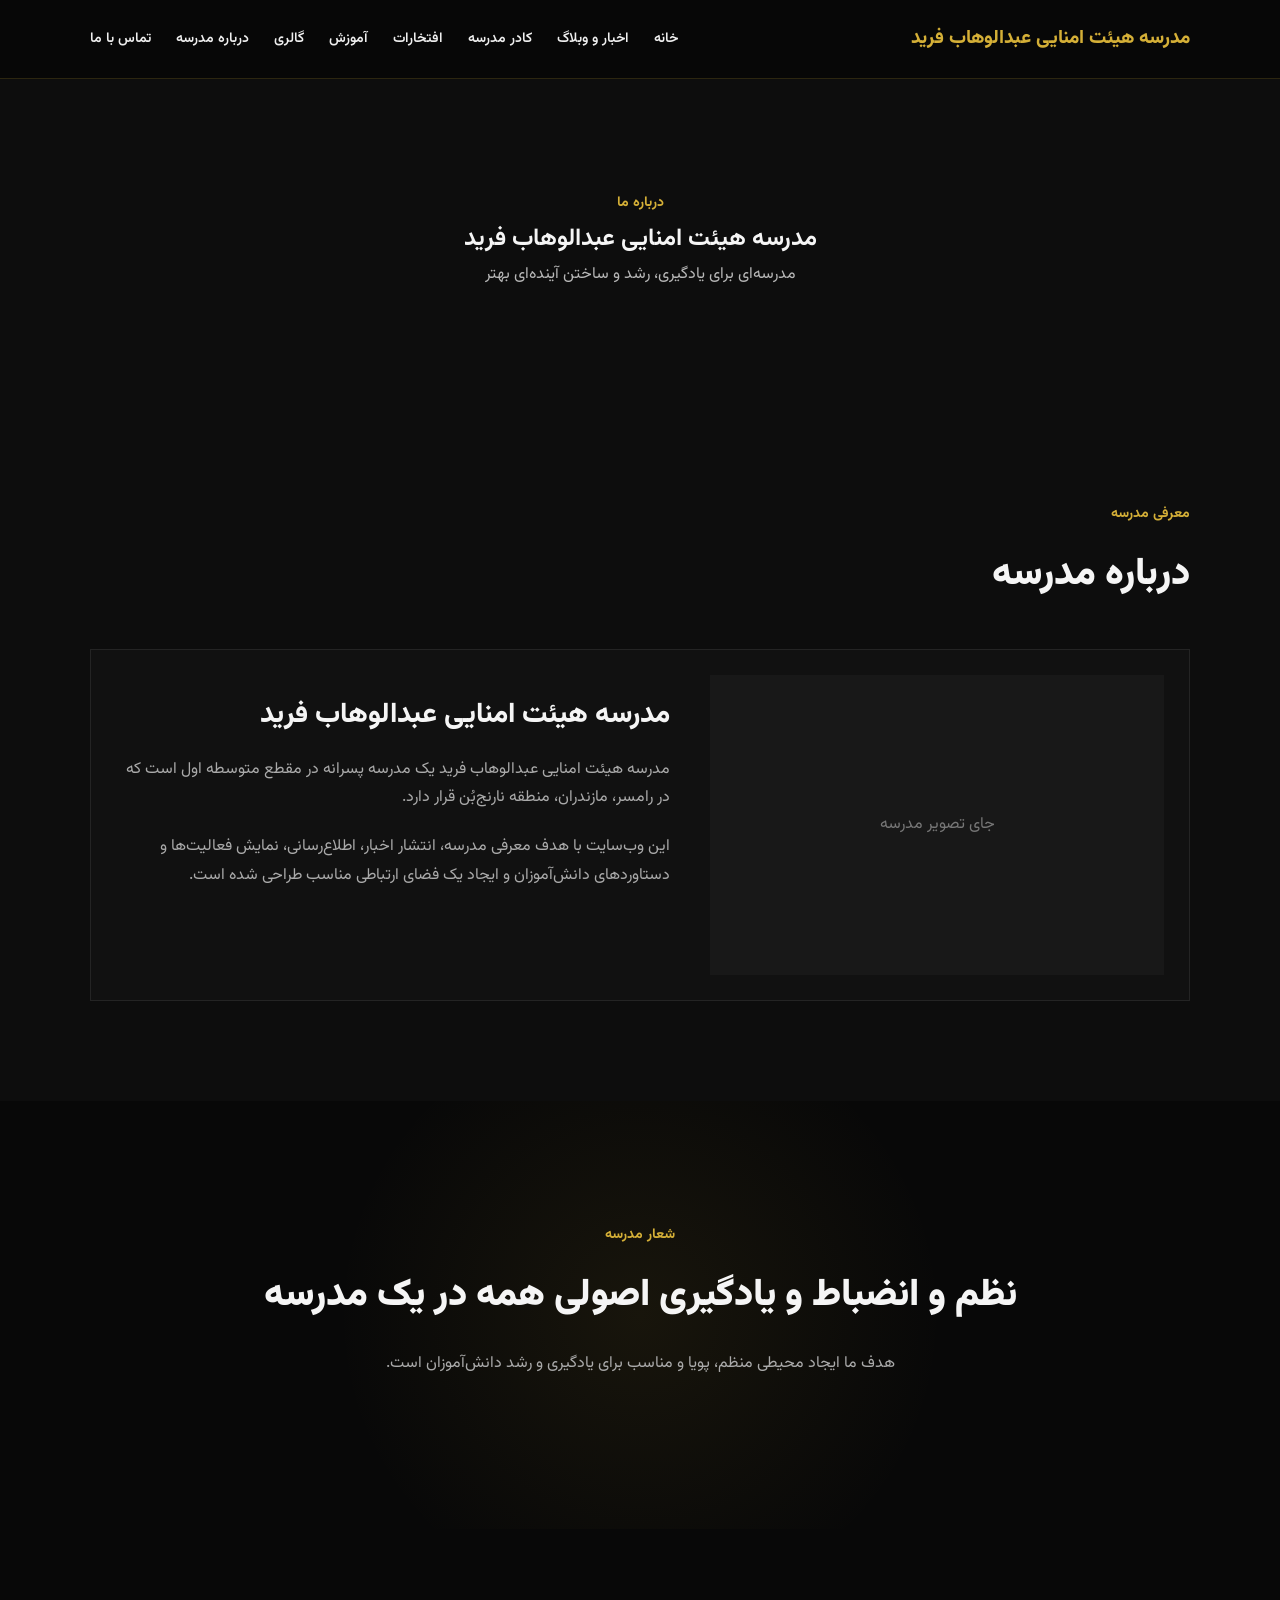
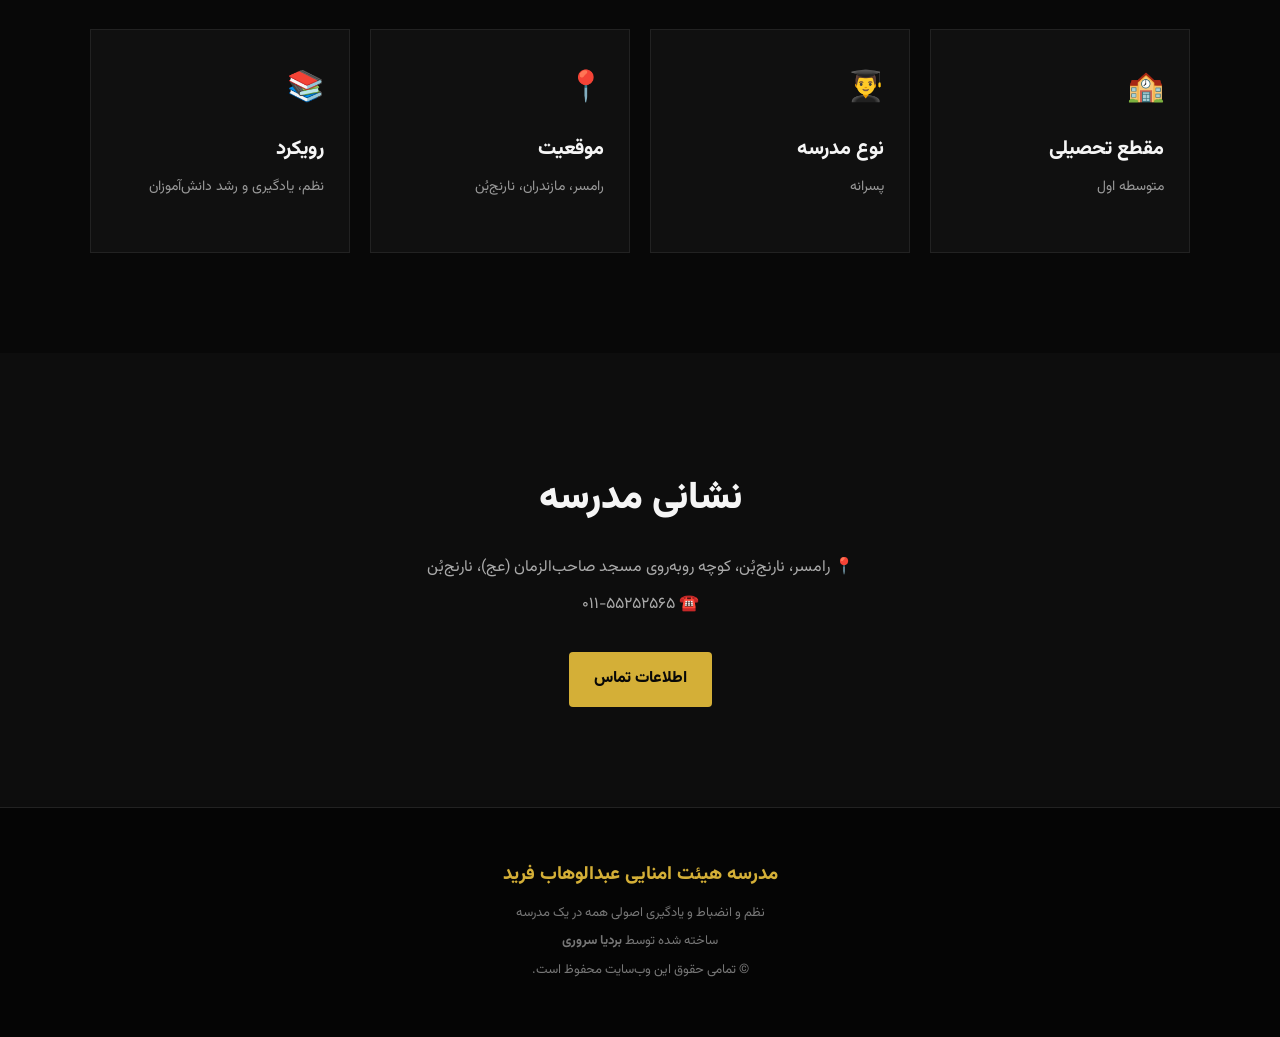
==== about.html @ cab4a755 "Add about.html for school introduction and details This HTML file provides an overview of the Abdul " ====
<!DOCTYPE html>
<html lang="fa" dir="rtl">

<head>
    <meta charset="UTF-8">
    <meta name="viewport" content="width=device-width, initial-scale=1.0">

    <title>درباره مدرسه | مدرسه عبدالوهاب فرید</title>

    <meta name="description"
        content="معرفی مدرسه هیئت امنایی عبدالوهاب فرید در رامسر">

    <link rel="stylesheet" href="style.css">
</head>

<body>

<header>

    <div class="logo">
        مدرسه هیئت امنایی عبدالوهاب فرید
    </div>

    <nav>
        <a href="index.html">خانه</a>
        <a href="news.html">اخبار و وبلاگ</a>
        <a href="staff.html">کادر مدرسه</a>
        <a href="achievements.html">افتخارات</a>
        <a href="education.html">آموزش</a>
        <a href="gallery.html">گالری</a>
        <a href="about.html">درباره مدرسه</a>
        <a href="contact.html">تماس با ما</a>
    </nav>

</header>


<main>

<!-- عنوان -->

<section class="intro">

    <span>
        درباره ما
    </span>

    <h1>
        مدرسه هیئت امنایی عبدالوهاب فرید
    </h1>

    <p>
        مدرسه‌ای برای یادگیری، رشد و ساختن آینده‌ای بهتر
    </p>

</section>


<!-- معرفی -->

<section class="latest-news">

    <div class="section-title">

        <span>
            معرفی مدرسه
        </span>

        <h2>
            درباره مدرسه
        </h2>

    </div>


    <article class="news-card">

        <div class="news-image">
            جای تصویر مدرسه
        </div>


        <div>

            <h3>
                مدرسه هیئت امنایی عبدالوهاب فرید
            </h3>

            <p>
                مدرسه هیئت امنایی عبدالوهاب فرید یک مدرسه
                پسرانه در مقطع متوسطه اول است که در رامسر،
                مازندران، منطقه نارنج‌بُن قرار دارد.
            </p>

            <p>
                این وب‌سایت با هدف معرفی مدرسه، انتشار اخبار،
                اطلاع‌رسانی، نمایش فعالیت‌ها و دستاوردهای
                دانش‌آموزان و ایجاد یک فضای ارتباطی مناسب
                طراحی شده است.
            </p>

        </div>

    </article>

</section>


<!-- شعار -->

<section class="daily-article">

    <span>
        شعار مدرسه
    </span>

    <h2>
        نظم و انضباط و یادگیری اصولی
        همه در یک مدرسه
    </h2>

    <p>
        هدف ما ایجاد محیطی منظم، پویا و مناسب برای
        یادگیری و رشد دانش‌آموزان است.
    </p>

</section>


<!-- مشخصات -->

<section class="quick-links">

    <div class="card">

        <span>🏫</span>

        <h3>
            مقطع تحصیلی
        </h3>

        <p>
            متوسطه اول
        </p>

    </div>


    <div class="card">

        <span>👨‍🎓</span>

        <h3>
            نوع مدرسه
        </h3>

        <p>
            پسرانه
        </p>

    </div>


    <div class="card">

        <span>📍</span>

        <h3>
            موقعیت
        </h3>

        <p>
            رامسر، مازندران، نارنج‌بُن
        </p>

    </div>


    <div class="card">

        <span>📚</span>

        <h3>
            رویکرد
        </h3>

        <p>
            نظم، یادگیری و رشد دانش‌آموزان
        </p>

    </div>

</section>


<!-- آدرس -->

<section class="contact-preview">

    <h2>
        نشانی مدرسه
    </h2>

    <p>
        📍 رامسر، نارنج‌بُن، کوچه روبه‌روی مسجد صاحب‌الزمان (عج)، نارنج‌بُن
    </p>

    <p>
        ☎️ ۰۱۱-۵۵۲۵۲۵۶۵
    </p>

    <a href="contact.html">
        اطلاعات تماس
    </a>

</section>

</main>


<footer>

    <h3>
        مدرسه هیئت امنایی عبدالوهاب فرید
    </h3>

    <p>
        نظم و انضباط و یادگیری اصولی همه در یک مدرسه
    </p>

    <p>
        ساخته شده توسط <strong>بردیا سروری</strong>
    </p>

    <p>
        © تمامی حقوق این وب‌سایت محفوظ است.
    </p>

</footer>

</body>
</html>
---- style.css ----
@import url('https://fonts.googleapis.com/css2?family=Vazirmatn:wght@400;500;600;700;800;900&display=swap');

* {
    margin: 0;
    padding: 0;
    box-sizing: border-box;
}

html {
    scroll-behavior: smooth;
}

body {
    font-family: 'Vazirmatn', sans-serif;
    background: #080808;
    color: #f5f5f5;
    line-height: 1.8;
}

a {
    color: inherit;
    text-decoration: none;
}

header {
    width: 100%;
    padding: 22px 7%;
    display: flex;
    align-items: center;
    justify-content: space-between;
    border-bottom: 1px solid rgba(212, 175, 55, 0.18);
    background: rgba(8, 8, 8, 0.95);
}

.logo {
    color: #d4af37;
    font-size: 19px;
    font-weight: 800;
}

nav {
    display: flex;
    gap: 25px;
    flex-wrap: wrap;
}

nav a {
    font-size: 14px;
    font-weight: 600;
    color: #eeeeee;
    transition: 0.3s;
}

nav a:hover {
    color: #d4af37;
}

.hero {
    min-height: 720px;
    padding: 80px 7%;
    display: grid;
    grid-template-columns: 1fr 1fr;
    align-items: center;
    gap: 60px;
    background:
        radial-gradient(circle at 80% 40%, rgba(212, 175, 55, 0.12), transparent 35%);
}

.hero-content span,
.intro span,
.section-title span,
.daily-article > span {
    color: #d4af37;
    font-weight: 700;
    font-size: 14px;
}

.hero h1 {
    margin: 18px 0;
    font-size: clamp(42px, 5vw, 72px);
    line-height: 1.25;
    font-weight: 900;
}

.hero p {
    color: #bdbdbd;
    font-size: 17px;
    margin-bottom: 35px;
}

.hero-content > a,
.daily-article > a,
.contact-preview > a {
    display: inline-block;
    padding: 13px 25px;
    background: #d4af37;
    color: #080808;
    font-weight: 800;
    border-radius: 4px;
    transition: 0.3s;
}

.hero-content > a:hover,
.daily-article > a:hover,
.contact-preview > a:hover {
    transform: translateY(-3px);
    box-shadow: 0 10px 30px rgba(212, 175, 55, 0.2);
}

.hero-image {
    height: 470px;
    border: 1px solid rgba(212, 175, 55, 0.35);
    background: linear-gradient(135deg, #151515, #0c0c0c);
    display: flex;
    align-items: center;
    justify-content: center;
    color: #777;
    font-weight: 600;
}

.intro {
    padding: 110px 12%;
    text-align: center;
    background: #0d0d0d;
}

.intro h2,
.section-title h2,
.daily-article h2,
.contact-preview h2 {
    font-size: 38px;
    font-weight: 900;
    margin: 12px 0 20px;
}

.intro p {
    max-width: 800px;
    margin: auto;
    color: #b8b8b8;
    font-size: 16px;
}

.quick-links {
    padding: 100px 7%;
    display: grid;
    grid-template-columns: repeat(4, 1fr);
    gap: 20px;
}

.card {
    padding: 32px 25px;
    background: #101010;
    border: 1px solid #222;
    transition: 0.3s;
}

.card:hover {
    transform: translateY(-7px);
    border-color: rgba(212, 175, 55, 0.5);
}

.card > span {
    font-size: 30px;
}

.card h3 {
    margin: 15px 0 8px;
    font-size: 20px;
    font-weight: 800;
}

.card p {
    color: #999;
    font-size: 14px;
    margin-bottom: 20px;
}

.card a {
    color: #d4af37;
    font-size: 14px;
    font-weight: 700;
}

.latest-news {
    padding: 100px 7%;
    background: #0d0d0d;
}

.section-title {
    margin-bottom: 40px;
}

.news-card {
    display: grid;
    grid-template-columns: 0.9fr 1.1fr;
    gap: 40px;
    background: #111;
    padding: 25px;
    border: 1px solid #242424;
}

.news-image {
    min-height: 300px;
    display: flex;
    align-items: center;
    justify-content: center;
    background: #181818;
    color: #777;
}

.news-card small {
    color: #d4af37;
    font-weight: 600;
}

.news-card h3 {
    font-size: 28px;
    margin: 15px 0;
    font-weight: 800;
}

.news-card p {
    color: #aaa;
    margin-bottom: 20px;
}

.news-card a {
    color: #d4af37;
    font-weight: 700;
}

.daily-article {
    padding: 120px 12%;
    text-align: center;
    background:
        radial-gradient(circle at center, rgba(212, 175, 55, 0.08), transparent 45%);
}

.daily-article p {
    max-width: 700px;
    margin: 0 auto 30px;
    color: #aaa;
}

.contact-preview {
    padding: 100px 7%;
    text-align: center;
    background: #0d0d0d;
}

.contact-preview p {
    color: #aaa;
    margin: 8px 0;
}

.contact-preview > a {
    margin-top: 25px;
}

footer {
    padding: 50px 7%;
    text-align: center;
    border-top: 1px solid #222;
    background: #050505;
}

footer h3 {
    color: #d4af37;
    font-weight: 800;
    margin-bottom: 10px;
}

footer p {
    color: #777;
    font-size: 13px;
    margin: 5px 0;
}

@media (max-width: 1000px) {
    header {
        flex-direction: column;
        gap: 20px;
    }

    nav {
        justify-content: center;
    }

    .hero {
        grid-template-columns: 1fr;
        padding-top: 60px;
    }

    .quick-links {
        grid-template-columns: repeat(2, 1fr);
    }
}

@media (max-width: 600px) {
    header {
        padding: 18px 5%;
    }

    nav {
        gap: 12px;
    }

    nav a {
        font-size: 12px;
    }

    .hero {
        padding: 60px 5%;
    }

    .hero h1 {
        font-size: 40px;
    }

    .hero-image {
        height: 300px;
    }

    .quick-links {
        grid-template-columns: 1fr;
        padding: 70px 5%;
    }

    .latest-news {
        padding: 70px 5%;
    }

    .news-card {
        grid-template-columns: 1fr;
    }

    .intro,
    .daily-article {
        padding: 80px 7%;
    }

    .intro h2,
    .section-title h2,
    .daily-article h2,
    .contact-preview h2 {
        font-size: 30px;
    }
}
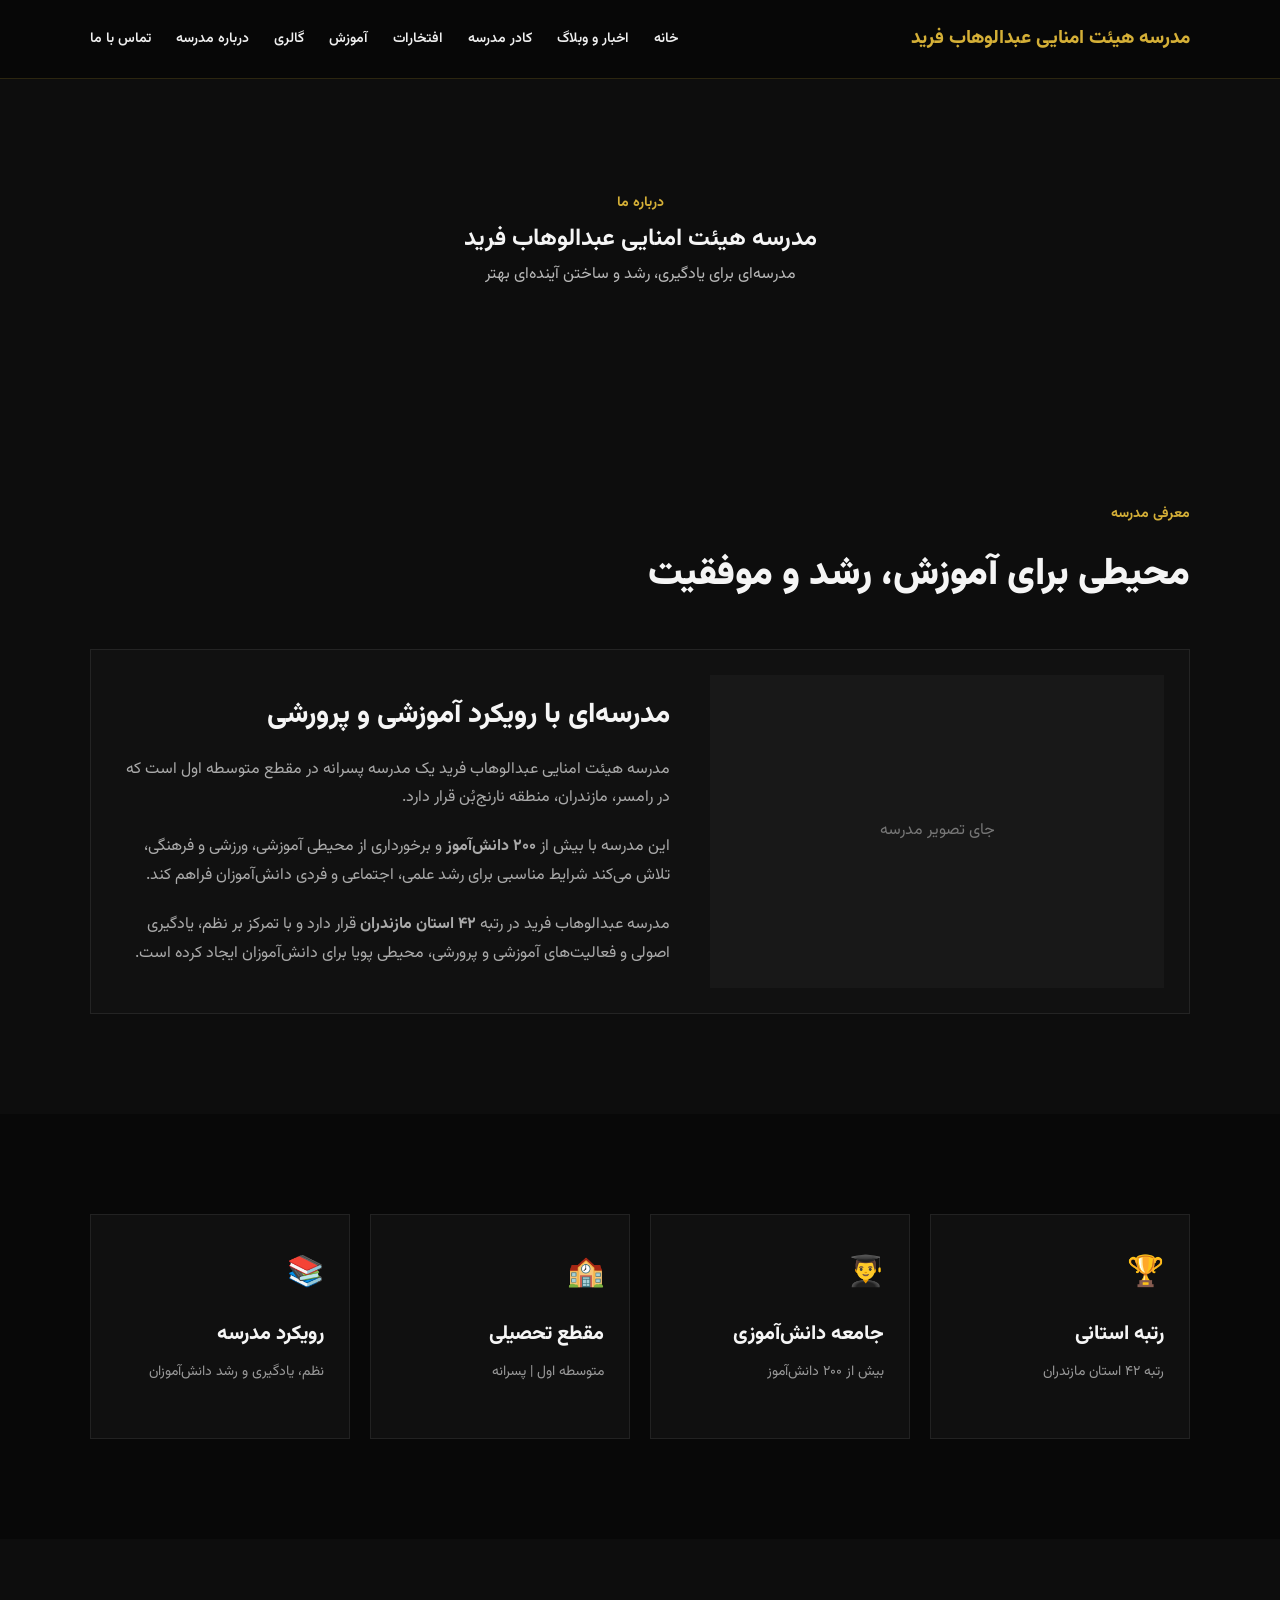
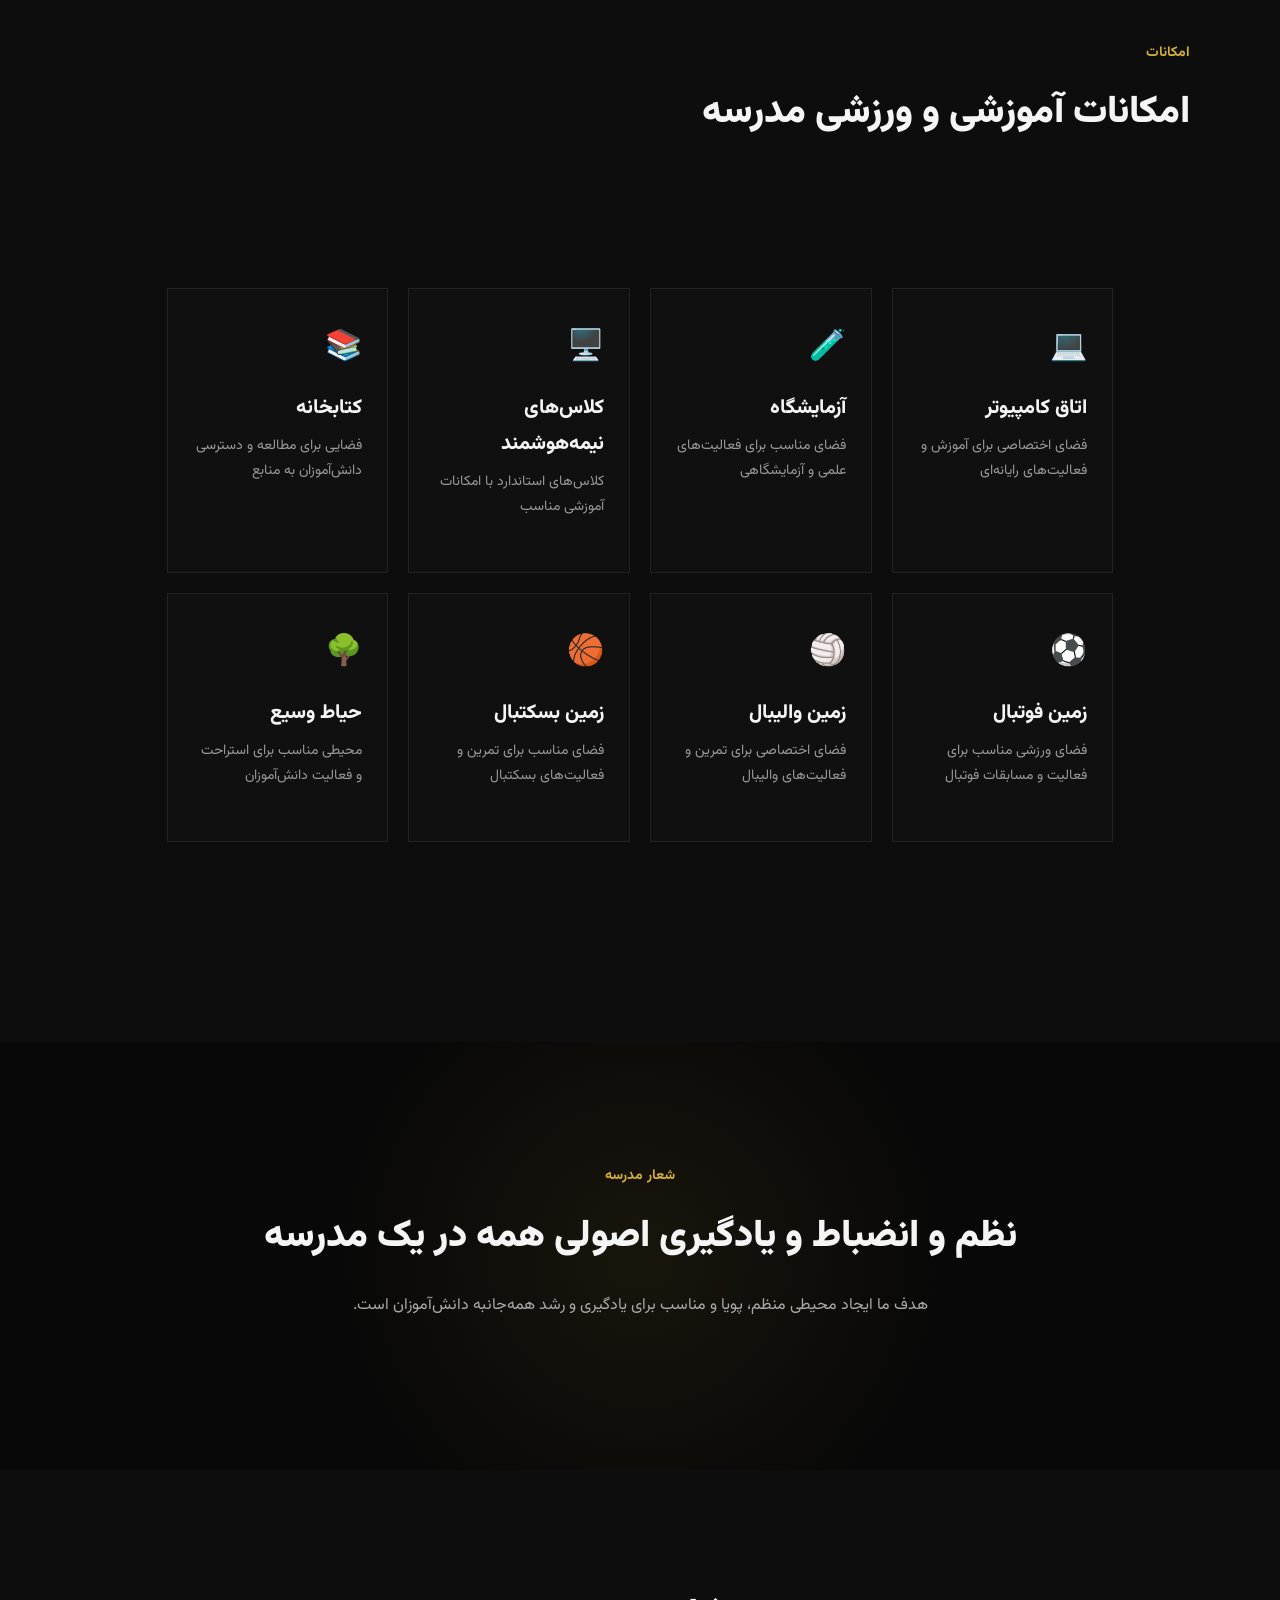
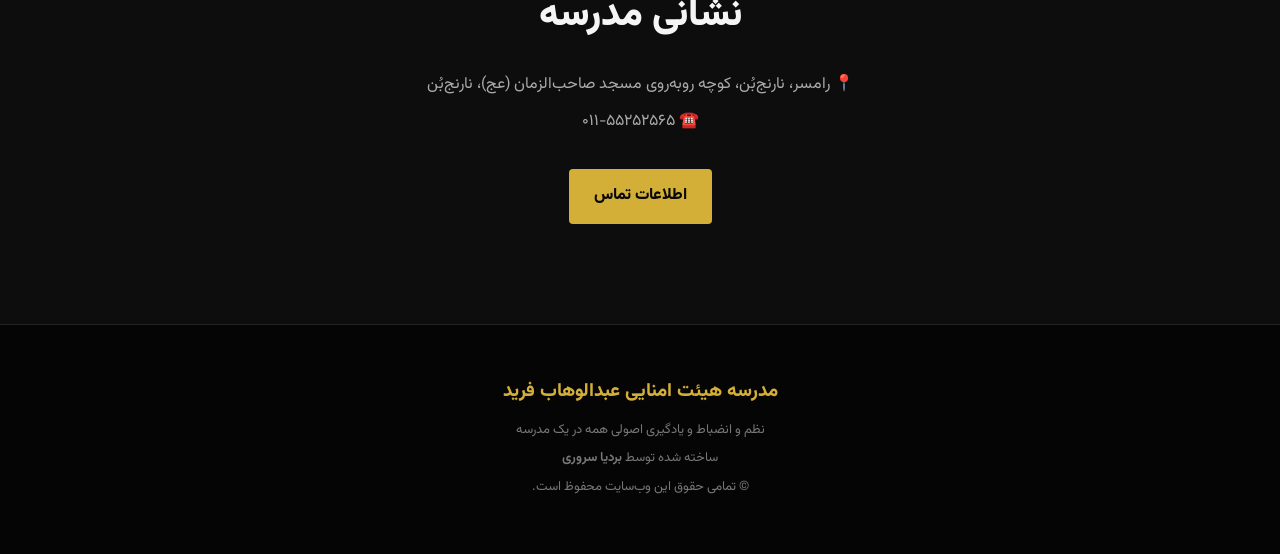
==== commit a03c42bc: "Upgrade about school page" ====
--- a/about.html
+++ b/about.html
@@ -34,10 +34,9 @@
 
 </header>
 
-
 <main>
 
-<!-- عنوان -->
+<!-- معرفی -->
 
 <section class="intro">
 
@@ -56,7 +55,7 @@
 </section>
 
 
-<!-- معرفی -->
+<!-- معرفی کامل -->
 
 <section class="latest-news">
 
@@ -67,11 +66,10 @@
         </span>
 
         <h2>
-            درباره مدرسه
+            محیطی برای آموزش، رشد و موفقیت
         </h2>
 
     </div>
-
 
     <article class="news-card">
 
@@ -79,11 +77,10 @@
             جای تصویر مدرسه
         </div>
 
-
         <div>
 
             <h3>
-                مدرسه هیئت امنایی عبدالوهاب فرید
+                مدرسه‌ای با رویکرد آموزشی و پرورشی
             </h3>
 
             <p>
@@ -93,15 +90,233 @@
             </p>
 
             <p>
-                این وب‌سایت با هدف معرفی مدرسه، انتشار اخبار،
-                اطلاع‌رسانی، نمایش فعالیت‌ها و دستاوردهای
-                دانش‌آموزان و ایجاد یک فضای ارتباطی مناسب
-                طراحی شده است.
+                این مدرسه با بیش از
+                <strong>۲۰۰ دانش‌آموز</strong>
+                و برخورداری از محیطی آموزشی، ورزشی و فرهنگی،
+                تلاش می‌کند شرایط مناسبی برای رشد علمی،
+                اجتماعی و فردی دانش‌آموزان فراهم کند.
+            </p>
+
+            <p>
+                مدرسه عبدالوهاب فرید در رتبه
+                <strong>۴۲ استان مازندران</strong>
+                قرار دارد و با تمرکز بر نظم، یادگیری اصولی
+                و فعالیت‌های آموزشی و پرورشی، محیطی پویا
+                برای دانش‌آموزان ایجاد کرده است.
             </p>
 
         </div>
 
     </article>
+
+</section>
+
+
+<!-- آمار -->
+
+<section class="quick-links">
+
+    <div class="card">
+
+        <span>🏆</span>
+
+        <h3>
+            رتبه استانی
+        </h3>
+
+        <p>
+            رتبه ۴۲ استان مازندران
+        </p>
+
+    </div>
+
+
+    <div class="card">
+
+        <span>👨‍🎓</span>
+
+        <h3>
+            جامعه دانش‌آموزی
+        </h3>
+
+        <p>
+            بیش از ۲۰۰ دانش‌آموز
+        </p>
+
+    </div>
+
+
+    <div class="card">
+
+        <span>🏫</span>
+
+        <h3>
+            مقطع تحصیلی
+        </h3>
+
+        <p>
+            متوسطه اول | پسرانه
+        </p>
+
+    </div>
+
+
+    <div class="card">
+
+        <span>📚</span>
+
+        <h3>
+            رویکرد مدرسه
+        </h3>
+
+        <p>
+            نظم، یادگیری و رشد دانش‌آموزان
+        </p>
+
+    </div>
+
+</section>
+
+
+<!-- امکانات -->
+
+<section class="latest-news">
+
+    <div class="section-title">
+
+        <span>
+            امکانات
+        </span>
+
+        <h2>
+            امکانات آموزشی و ورزشی مدرسه
+        </h2>
+
+    </div>
+
+
+    <section class="quick-links">
+
+        <div class="card">
+
+            <span>💻</span>
+
+            <h3>
+                اتاق کامپیوتر
+            </h3>
+
+            <p>
+                فضای اختصاصی برای آموزش و فعالیت‌های رایانه‌ای
+            </p>
+
+        </div>
+
+
+        <div class="card">
+
+            <span>🧪</span>
+
+            <h3>
+                آزمایشگاه
+            </h3>
+
+            <p>
+                فضای مناسب برای فعالیت‌های علمی و آزمایشگاهی
+            </p>
+
+        </div>
+
+
+        <div class="card">
+
+            <span>🖥️</span>
+
+            <h3>
+                کلاس‌های نیمه‌هوشمند
+            </h3>
+
+            <p>
+                کلاس‌های استاندارد با امکانات آموزشی مناسب
+            </p>
+
+        </div>
+
+
+        <div class="card">
+
+            <span>📚</span>
+
+            <h3>
+                کتابخانه
+            </h3>
+
+            <p>
+                فضایی برای مطالعه و دسترسی دانش‌آموزان به منابع
+            </p>
+
+        </div>
+
+
+        <div class="card">
+
+            <span>⚽</span>
+
+            <h3>
+                زمین فوتبال
+            </h3>
+
+            <p>
+                فضای ورزشی مناسب برای فعالیت و مسابقات فوتبال
+            </p>
+
+        </div>
+
+
+        <div class="card">
+
+            <span>🏐</span>
+
+            <h3>
+                زمین والیبال
+            </h3>
+
+            <p>
+                فضای اختصاصی برای تمرین و فعالیت‌های والیبال
+            </p>
+
+        </div>
+
+
+        <div class="card">
+
+            <span>🏀</span>
+
+            <h3>
+                زمین بسکتبال
+            </h3>
+
+            <p>
+                فضای مناسب برای تمرین و فعالیت‌های بسکتبال
+            </p>
+
+        </div>
+
+
+        <div class="card">
+
+            <span>🌳</span>
+
+            <h3>
+                حیاط وسیع
+            </h3>
+
+            <p>
+                محیطی مناسب برای استراحت و فعالیت دانش‌آموزان
+            </p>
+
+        </div>
+
+    </section>
 
 </section>
 
@@ -121,74 +336,8 @@
 
     <p>
         هدف ما ایجاد محیطی منظم، پویا و مناسب برای
-        یادگیری و رشد دانش‌آموزان است.
-    </p>
-
-</section>
-
-
-<!-- مشخصات -->
-
-<section class="quick-links">
-
-    <div class="card">
-
-        <span>🏫</span>
-
-        <h3>
-            مقطع تحصیلی
-        </h3>
-
-        <p>
-            متوسطه اول
-        </p>
-
-    </div>
-
-
-    <div class="card">
-
-        <span>👨‍🎓</span>
-
-        <h3>
-            نوع مدرسه
-        </h3>
-
-        <p>
-            پسرانه
-        </p>
-
-    </div>
-
-
-    <div class="card">
-
-        <span>📍</span>
-
-        <h3>
-            موقعیت
-        </h3>
-
-        <p>
-            رامسر، مازندران، نارنج‌بُن
-        </p>
-
-    </div>
-
-
-    <div class="card">
-
-        <span>📚</span>
-
-        <h3>
-            رویکرد
-        </h3>
-
-        <p>
-            نظم، یادگیری و رشد دانش‌آموزان
-        </p>
-
-    </div>
+        یادگیری و رشد همه‌جانبه دانش‌آموزان است.
+    </p>
 
 </section>
 
@@ -239,4 +388,5 @@
 </footer>
 
 </body>
+
 </html>
